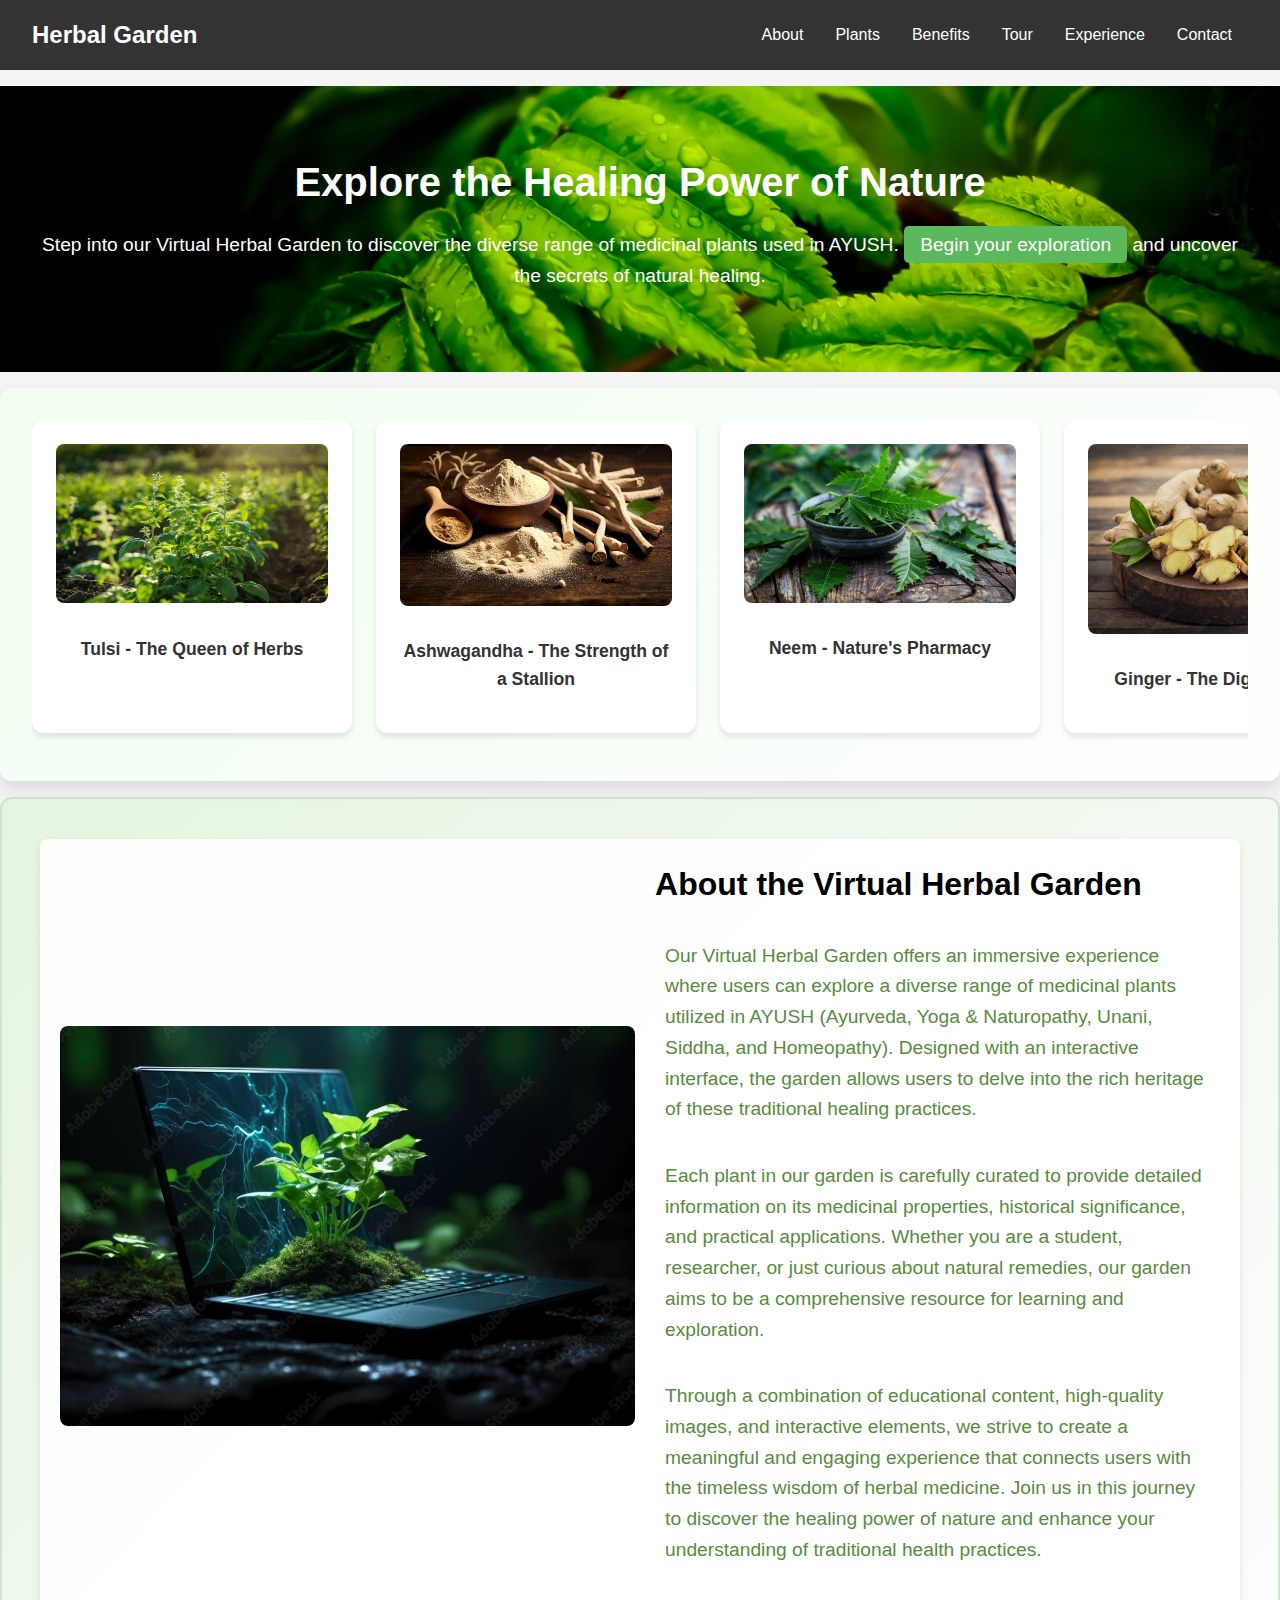
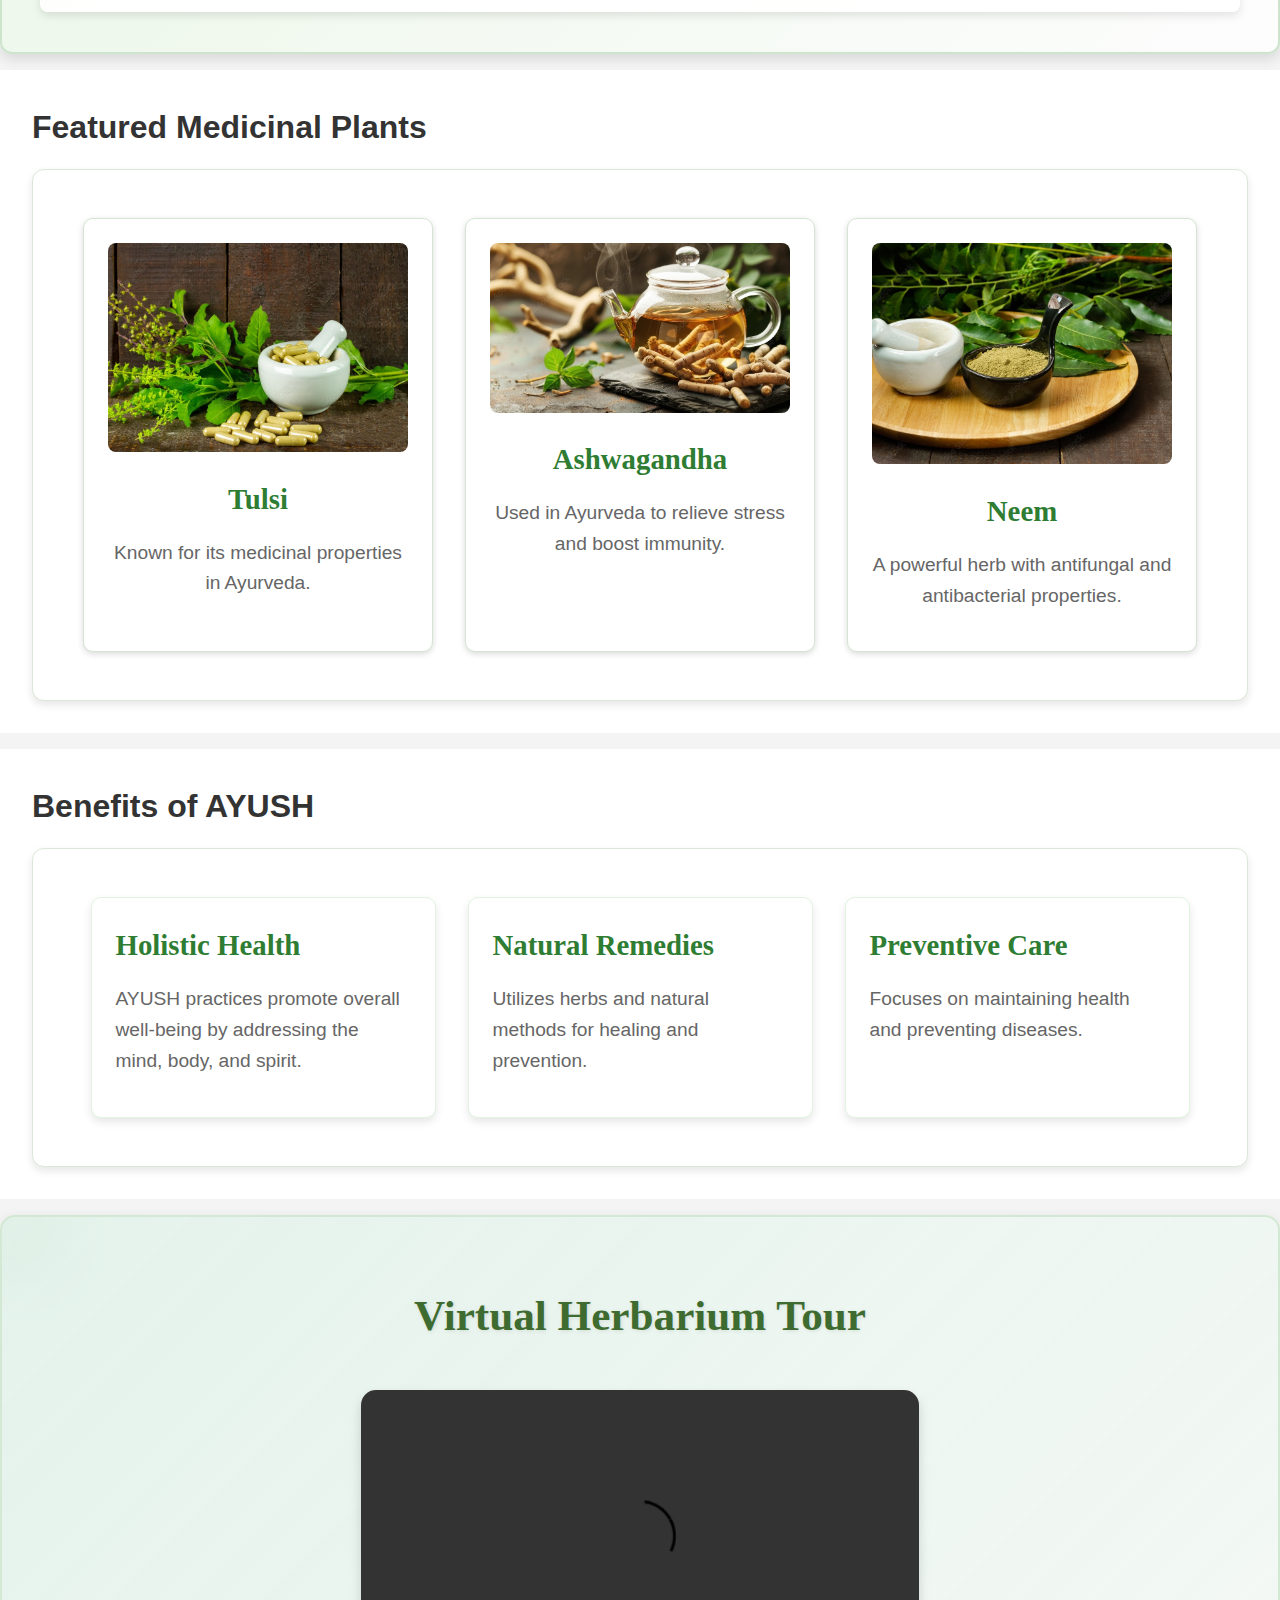
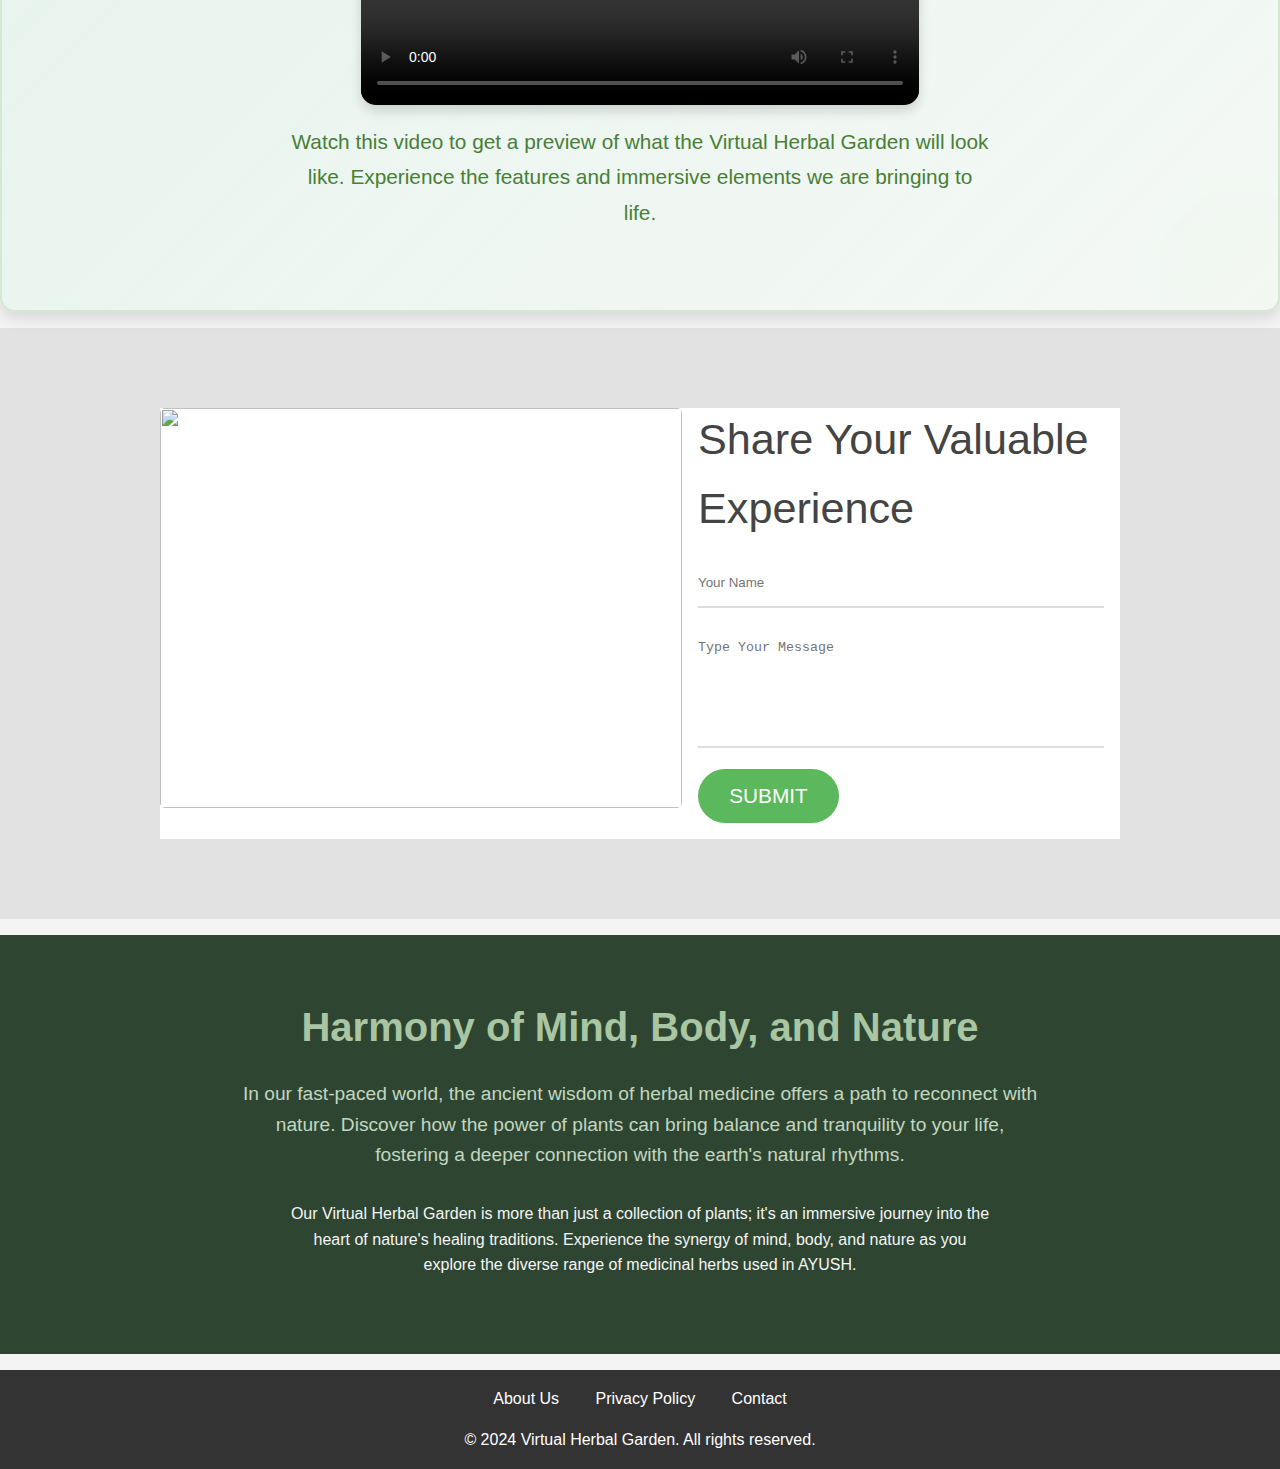
==== index.html @ 5541883f "Initial Commit" ====
<!DOCTYPE html>
<html lang="en">
<head>
    <meta charset="UTF-8">
    <meta name="viewport" content="width=device-width, initial-scale=1.0">
    <title>Virtual Herbal Garden</title>
    <link rel="stylesheet" href="styles.css">
</head>
<body>
    <!-- Header Section with Navigation Bar -->
    <header>
        <div class="logo">Herbal Garden</div>
        <nav>
            <ul>
                <li><a href="#about">About</a></li>
                <li><a href="#plants">Plants</a></li>
                <li><a href="#benefits">Benefits</a></li>
                <li><a href="#garden-preview">Tour</a></li>
                <li><a href="#experience">Experience</a></li>
                <li><a href="#contact">Contact</a></li>
            </ul>
        </nav>
    </header>

    <!-- Hero Section with Good Pictures -->
    <section class="hero">
        <h1>Explore the Healing Power of Nature</h1>
        <p>Step into our Virtual Herbal Garden to discover the diverse range of medicinal plants used in AYUSH. <a href="#plants">Begin your exploration</a> and uncover the secrets of natural healing.</p>
    </section>

    <!-- Image Slider Section -->
<!-- Image Slider Section -->
<section class="image-slider">
    <div class="slides">
        <div class="slide">
            <img src="./images/Tulsi-Queen of herbs.jpeg" alt="Herb Image 1">
            <p>Tulsi - The Queen of Herbs</p>
        </div>
        <div class="slide">
            <img src="./images/aswagandha.jpeg" alt="Herb Image 2">
            <p>Ashwagandha - The Strength of a Stallion</p>
        </div>
        <div class="slide">
            <img src="./images/Neem 2.0.jpeg" alt="Herb Image 3">
            <p>Neem - Nature's Pharmacy</p>
        </div>
        <div class="slide">
            <img src="./images/ginger.jpeg" alt="Ginger">
            <p>Ginger - The Digestive Aid</p>
        </div>
        <div class="slide">
            <img src="./images/Turmeric.jpeg" alt="Turmeric">
            <p>Turmeric - The Golden Spice</p>
        </div>
    </div>
</section>



    
    <!-- About Section -->
<section id="about">
    <div class="about-container">
        <img src="./images/about section.jpeg" alt="Virtual Herbal Garden">
        <div class="about-text">
            <h2>About the Virtual Herbal Garden</h2>
            <p>Our Virtual Herbal Garden offers an immersive experience where users can explore a diverse range of medicinal plants utilized in AYUSH (Ayurveda, Yoga & Naturopathy, Unani, Siddha, and Homeopathy). Designed with an interactive interface, the garden allows users to delve into the rich heritage of these traditional healing practices.</p>
            <p>Each plant in our garden is carefully curated to provide detailed information on its medicinal properties, historical significance, and practical applications. Whether you are a student, researcher, or just curious about natural remedies, our garden aims to be a comprehensive resource for learning and exploration.</p>
            <p>Through a combination of educational content, high-quality images, and interactive elements, we strive to create a meaningful and engaging experience that connects users with the timeless wisdom of herbal medicine. Join us in this journey to discover the healing power of nature and enhance your understanding of traditional health practices.</p>
        </div>
    </div>
</section>


    <!-- Featured Medicinal Plants Section -->
    <section id="plants">
        <h2>Featured Medicinal Plants</h2>
        <div class="plant-grid">
            <div class="plant-item">
                <img src="./images/AdobeStock_492817923_Preview.jpeg" alt="Tulsi">
                <h3>Tulsi</h3>
                <p>Known for its medicinal properties in Ayurveda.</p>
            </div>
            <div class="plant-item">
                <img src="./images/AdobeStock_812621944_Preview.jpeg" alt="Ashwagandha">
                <h3>Ashwagandha</h3>
                <p>Used in Ayurveda to relieve stress and boost immunity.</p>
            </div>
            <div class="plant-item">
                <img src="./images/Neem.jpeg" alt="Neem">
                <h3>Neem</h3>
                <p>A powerful herb with antifungal and antibacterial properties.</p>
            </div>
        </div>
    </section>

    <!-- Benefits of AYUSH Section -->
    <section id="benefits">
        <h2>Benefits of AYUSH</h2>
        <div class="benefits-content">
            <div class="benefit-item">
                <h3>Holistic Health</h3>
                <p>AYUSH practices promote overall well-being by addressing the mind, body, and spirit.</p>
            </div>
            <div class="benefit-item">
                <h3>Natural Remedies</h3>
                <p>Utilizes herbs and natural methods for healing and prevention.</p>
            </div>
            <div class="benefit-item">
                <h3>Preventive Care</h3>
                <p>Focuses on maintaining health and preventing diseases.</p>
            </div>
        </div>
    </section>

<!-- Garden Preview Section -->
<section id="garden-preview">
    <h2>Virtual Herbarium Tour</h2>
    <div class="video-container">
        <!-- Placeholder for video from PC -->
        <video width="560" height="315" controls>
            <source src="./video/Sih_final_vid_HD 720p_LOW_FR30.mp4" type="video/mp4">
            Your browser does not support the video tag.
        </video>
    </div>
    <p>Watch this video to get a preview of what the Virtual Herbal Garden will look like. Experience the features and immersive elements we are bringing to life.</p>
</section>


    <!-- Interactive Experience Section -->
    <section id="contact">

        <div class="contact-container container">
            <div class="contact-img">
                <img src="https://encrypted-tbn0.gstatic.com/images?q=tbn:ANd9GcQve3vpfXgDuKBRjPuKFnuaBzapmarvxxTd9A&s" alt="" />
            </div>

            <div class="form-container">
                <h2>Share Your Valuable Experience</h2>
                <input type="text" placeholder="Your Name" />
                <textarea cols="30" rows="6" placeholder="Type Your Message"></textarea>
                <a href="#" class="btn btn-primary">Submit</a>
            </div>
        </div>
    </section>

    <!-- Call to Action Section -->
    <section id="harmony" class="harmony-section">
        <div class="container">
            <h2 class="section-title">Harmony of Mind, Body, and Nature</h2>
            <p class="section-subtitle">In our fast-paced world, the ancient wisdom of herbal medicine offers a path to reconnect with nature. Discover how the power of plants can bring balance and tranquility to your life, fostering a deeper connection with the earth's natural rhythms.</p>
            <p class="harmony-description">Our Virtual Herbal Garden is more than just a collection of plants; it's an immersive journey into the heart of nature's healing traditions. Experience the synergy of mind, body, and nature as you explore the diverse range of medicinal herbs used in AYUSH.</p>
        </div>
    </section>
    
    

    <!-- Footer Section -->
    <footer>
        <div class="footer-links">
            <a href="#about">About Us</a>
            <a href="#privacy">Privacy Policy</a>
            <a href="#contact">Contact</a>
        </div>
        <p>&copy; 2024 Virtual Herbal Garden. All rights reserved.</p>
    </footer>
</body>
</html>
---- styles.css ----
/* Basic Reset */
* {
    margin: 0;
    padding: 0;
    box-sizing: border-box;
}

/* Body */
body {
    font-family: Arial, sans-serif;
    line-height: 1.6;
    color: #333;
    background-color: #f4f4f4;
}

/* Header */
header {
    background: #333;
    color: #fff;
    padding: 1rem 2rem;
    display: flex;
    justify-content: space-between;
    align-items: center;
}

header .logo {
    font-size: 1.5rem;
    font-weight: bold;
}

header nav ul {
    list-style: none;
    display: flex;
}

header nav ul li {
    margin: 0 1rem;
}

header nav ul li a {
    color: #fff;
    text-decoration: none;
}

header nav ul li a:hover {
    text-decoration: underline;
}

/* Hero Section */
.hero {
    background: url('images/wallpaperflare.com_wallpaper.jpg') no-repeat center center/cover;
    color: #fff;
    text-align: center;
    padding: 4rem 2rem;
}

.hero h1 {
    font-size: 2.5rem;
    margin-bottom: 1rem;
}

.hero p {
    font-size: 1.2rem;
    margin-bottom: 1rem;
}

.hero a {
    color: #fff;
    background: #5cb85c;
    padding: 0.5rem 1rem;
    text-decoration: none;
    border-radius: 5px;
}

.hero a:hover {
    background: #4cae4c;
}

/* Image Slider */

/* Image Slider */
.image-slider {
    padding: 2rem;
    background: linear-gradient(135deg, rgba(240, 255, 240, 0.9), rgba(255, 255, 255, 0.9)); /* Herbal-like background with a gradient */
    position: relative; /* For arrow controls */
    overflow: hidden; 
    border-radius: 12px; /* Rounded edges for a modern look */
    box-shadow: 0 8px 16px rgba(0, 0, 0, 0.1); /* Subtle shadow for depth */
}

.slides {
    display: flex;
    overflow-x: auto; 
    overflow-y: hidden; 
    gap: 1.5rem;
    scroll-snap-type: x mandatory; 
    scroll-behavior: smooth; /* Smooth scrolling between slides */
    padding-bottom: 1rem;
}

/* Custom scrollbar for a professional touch */
.slides::-webkit-scrollbar {
    height: 8px;
}

.slides::-webkit-scrollbar-thumb {
    background-color: rgba(90, 138, 64, 0.8); /* Herbal-like green */
    border-radius: 10px;
}

.slides::-webkit-scrollbar-track {
    background-color: rgba(0, 0, 0, 0.05);
}

/* Each slide */
.slide {
    flex: none;
    width: 320px; /* Wider slide */
    background: #fff; /* Cleaner white background */
    border: none;
    border-radius: 12px; /* Softer, rounded corners */
    text-align: center;
    padding: 1.5rem; /* More padding for better spacing */
    scroll-snap-align: start;
    transition: transform 0.3s ease, box-shadow 0.3s ease, background-color 0.3s ease;
    box-shadow: 0 4px 6px rgba(0, 0, 0, 0.1); /* Light shadow for depth */
}

/* On hover: slide expands and shadow deepens */
.slide:hover {
    transform: scale(1.08);
    box-shadow: 0 6px 12px rgba(0, 0, 0, 0.2);
    background-color: rgba(90, 138, 64, 0.05); /* Light herbal green tint on hover */
}

.slide img {
    max-width: 100%;
    height: auto;
    border-radius: 8px;
    margin-bottom: 1rem; /* Space between image and text */
    transition: transform 0.3s ease;
}

/* Slight zoom effect on the image when hovering over the slide */
.slide:hover img {
    transform: scale(1.05);
}

.slide p {
    margin-top: 0.5rem;
    font-weight: bold;
    color: #333; /* Darker, more professional text color */
    font-size: 1.1rem; /* Slightly larger text for emphasis */
}

/* Optional: Add arrow controls */
.slider-controls {
    position: absolute;
    top: 50%;
    width: 100%;
    display: flex;
    justify-content: space-between;
    transform: translateY(-50%);
    pointer-events: none; /* Ensures arrows don't interfere with scroll */
}

.slider-controls button {
    background-color: rgba(90, 138, 64, 0.7); /* Herbal green */
    color: white;
    border: none;
    padding: 10px 20px;
    border-radius: 50%;
    cursor: pointer;
    transition: background-color 0.3s ease;
    pointer-events: all; /* Ensure buttons can be clicked */
}

.slider-controls button:hover {
    background-color: rgba(90, 138, 64, 0.9); /* Darker green on hover */
}

/* Optional: Add arrow icons (using font-awesome or similar) */
.slider-controls button i {
    font-size: 1.5rem;
}



/* Optional: Add arrow controls */
.slider-controls {
    position: absolute;
    top: 50%;
    width: 100%;
    display: flex;
    justify-content: space-between;
    transform: translateY(-50%);
}

.control-button {
    background: rgba(0, 0, 0, 0.5);
    color: #fff;
    border:none;
    padding: 0.5rem;
    cursor: pointer;
    border-radius: 50%;
}

.control-button:hover {
    background: rgba(0, 0, 0, 0.7);
}


/* Content Sections */
section {
    padding: 2rem;
    background: #fff;
    margin: 1rem 0;
    transition: background-color 0.3s, transform 0.3s;
}

section:hover {
    background-color: #f0f0f0;
    transform: translateY(-5px);
}

section h2 {
    font-size: 2rem;
    margin-bottom: 1rem;
}

section p {
    font-size: 1.1rem;
    margin-bottom: 1rem;
}

section img {
    max-width: 100%;
    height: auto;
    border-radius: 5px;
}

/* About Section */
/* About Section */
#about {
    padding: 40px 20px;
    background: linear-gradient(135deg, rgba(225, 245, 220, 0.8), rgba(255, 255, 255, 0.8)), url('path/to/herbal-background.jpg');
    background-size: cover;
    background-position: center;
    border: 2px solid #cce5cc;
    border-radius: 12px;
    box-shadow: 0 6px 12px rgba(0, 0, 0, 0.1);
}

.about-container {
    display: flex;
    align-items: center;
    justify-content: center;
    gap: 20px; 
    max-width: 1200px; 
    margin: 0 auto;
    background: rgba(255, 255, 255, 0.9);
    padding: 20px;
    border-radius: 8px;
    box-shadow: 0 4px 8px rgba(0, 0, 0, 0.1);
    transition: transform 0.3s ease, box-shadow 0.3s ease; /* Adding smooth transition for hover */
}

/* Add scaling and shadow on hover for a more interactive feel */
.about-container:hover {
    transform: translateY(-10px); /* Slight upward movement */
    box-shadow: 0 8px 16px rgba(0, 0, 0, 0.2); /* Deeper shadow on hover */
}

.about-container img {
    max-width: 50%;
    height: auto;
    max-height: 400px; 
    object-fit: cover;
    border-radius: 8px;
    transition: transform 0.3s ease; /* Smooth transition for image scaling */
}

/* Zoom in on the image when hovered */
.about-container img:hover {
    transform: scale(1.05); /* Slight zoom-in effect */
}

.about-text {
    flex: 1;
}

.about-text h2 {
    font-size: 2rem;
    margin-bottom: 20px;
    color: #000;
}

.about-text p {
    font-size: 1.2rem;
    margin-bottom: 1rem;
    color: #5a8a40;
    position: relative; /* Positioning for the background highlight effect */
    padding: 10px;
    transition: color 0.3s ease, background-color 0.3s ease, box-shadow 0.3s ease; /* Smooth transition for hover */
}

/* Add a background highlight and shadow on hover */
.about-text p:hover {
    color: #000; /* Change text color to black */
    background-color: rgba(90, 138, 64, 0.1); /* Subtle background highlight */
    box-shadow: 0 4px 6px rgba(0, 0, 0, 0.1); /* Add a slight shadow for emphasis */
    border-radius: 8px; /* Rounded corners for a more polished look */
}

/* Optional additional effect: underline the text with animation */
.about-text p::before {
    content: '';
    position: absolute;
    width: 0;
    height: 2px;
    bottom: 0;
    left: 0;
    background-color: #5a8a40;
    visibility: hidden;
    transition: all 0.3s ease-in-out;
}

.about-text p:hover::before {
    visibility: visible;
    width: 100%; /* Underline expands across the text */
}



/* Grid Layout */
/* Grid Layout */
/* Plant Grid, Benefits Content, Testimonials Grid */
.plant-grid, .benefits-content, .testimonials-grid {
    display: flex;
    gap: 2rem; /* Increased gap for better spacing */
    flex-wrap: wrap;
    justify-content: center;
    padding: 3rem 2rem; /* Balanced spacing for a clean layout */
    background: #ffffff; /* Clean white background */
    border-radius: 12px; /* Slightly rounded corners */
    border: 1px solid #dce7d8; /* Light green border for a subtle herbal touch */
    box-shadow: 0 4px 8px rgba(0, 0, 0, 0.1); /* Enhanced shadow for a professional depth */
}

/* Plant Items, Benefit Items, Testimonial Items */
.plant-item, .benefit-item, .testimonial-item {
    flex: 1;
    min-width: 280px;
    max-width: 350px;
    background: #ffffff; /* White background for consistency */
    padding: 1.5rem;
    border-radius: 10px;
    text-align: center;
    transition: transform 0.3s ease, box-shadow 0.3s ease, background-color 0.3s ease;
    border: 1px solid #d4e6d2; /* Light green border to hint at herbal theme */
    box-shadow: 0 2px 6px rgba(0, 0, 0, 0.15); /* Slightly deeper shadow for depth */
}

/* Hover Effects for Interactivity */
.plant-item:hover, .benefit-item:hover, .testimonial-item:hover {
    transform: translateY(-5px); /* Slight lift effect on hover */
    box-shadow: 0 8px 16px rgba(0, 0, 0, 0.2);
    background-color: #f3f8f3; /* Subtle light greenish-white background on hover */
}

/* Images for Plant and Testimonial Items */
.plant-item img, .testimonial-item img {
    max-width: 100%;
    height: auto;
    border-radius: 8px; /* Slightly less rounded for a sharper look */
    margin-bottom: 1rem;
    transition: transform 0.3s ease;
}

.plant-item img:hover, .testimonial-item img:hover {
    transform: scale(1.05); /* Slight zoom-in effect for images on hover */
}

/* Benefits Content Styling */
.benefit-item {
    flex: 1;
    max-width: 30%;
    padding: 1.5rem;
    background: #ffffff;
    border-radius: 10px;
    border: 1px solid #e0f4e0; /* Light green border */
    box-shadow: 0 4px 8px rgba(0, 0, 0, 0.1);
    text-align: left;
    transition: box-shadow 0.3s ease, background-color 0.3s ease;
}

.benefit-item:hover {
    background-color: #f0f8f0; /* Subtle light green background on hover */
    box-shadow: 0 8px 16px rgba(0, 0, 0, 0.2);
}

/* Headings and Text within Items */
.plant-item h3, .benefit-item h3, .testimonial-item h3 {
    font-size: 1.8rem;
    color: #2e7d32; /* Dark green for headings */
    margin-bottom: 1rem;
    font-family: 'Georgia', serif;
}

.plant-item p, .benefit-item p, .testimonial-item p {
    font-size: 1.2rem;
    color: #666666; /* Medium gray for text to ensure readability */
    line-height: 1.6;
    transition: color 0.3s ease;
}

.plant-item p:hover, .benefit-item p:hover, .testimonial-item p:hover {
    color: #004d00; /* Darker green on hover for emphasis */
}

/* Testimonials Special Style */
.testimonial-item {
    background: #ffffff;
    padding: 2rem;
    position: relative;
    border: 1px solid #dce7d8; /* Light green border */
    box-shadow: 0 4px 8px rgba(0, 0, 0, 0.15);
    transition: all 0.3s ease;
    overflow: hidden; /* Ensure content stays within the container */
}

.testimonial-item::before {
    content: '“';
    font-size: 4rem;
    color: #a8d5a2; /* Soft green for quote marks */
    position: absolute;
    top: -1rem;
    left: 1rem;
    font-family: 'Georgia', serif;
}

.testimonial-item::after {
    content: '”';
    font-size: 4rem;
    color: #a8d5a2; /* Soft green for quote marks */
    position: absolute;
    bottom: -1rem;
    right: 1rem;
    font-family: 'Georgia', serif;
}

/* Responsive Adjustments */
@media (max-width: 768px) {
    .plant-item, .benefit-item, .testimonial-item {
        max-width: 100%;
        margin-bottom: 1.5rem;
    }

    .benefit-item {
        text-align: center;
    }
}



/* Garden Preview Section */

#garden-preview {
    background: linear-gradient(135deg, rgba(224, 242, 233, 0.8), rgba(245, 249, 245, 0.9)), url('path/to/herbal-background.jpg');
    background-size: cover;
    background-position: center;
    padding: 4rem 2rem;
    text-align: center;
    border: 2px solid rgba(204, 229, 204, 0.8);
    border-radius: 15px;
    box-shadow: 0 6px 15px rgba(0, 0, 0, 0.12);
    color: #487f35; /* Herbal green initial text color */
    position: relative;
    overflow: hidden;
    transition: background 0.3s ease-in-out, border-color 0.3s ease-in-out;
}

/* Heading and Paragraph Hover Effects */
#garden-preview h2, #garden-preview p {
    transition: color 0.4s ease; /* Smooth color transition */
}

#garden-preview h2:hover, #garden-preview p:hover {
    color: #000; /* Text turns black on hover */
}

/* Decorative Herbal Elements */
#garden-preview::before, #garden-preview::after {
    content: '';
    position: absolute;
    border-radius: 50%;
    background: rgba(94, 153, 84, 0.15);
    filter: blur(30px);
    z-index: -1;
}

#garden-preview::before {
    width: 120px;
    height: 120px;
    top: -40px;
    left: -40px;
}

#garden-preview::after {
    width: 180px;
    height: 180px;
    bottom: -60px;
    right: -60px;
}

/* Heading Styles */
#garden-preview h2 {
    font-size: 2.7rem;
    color: #3e6b2f;
    margin-bottom: 1.8rem;
    font-family: 'Georgia', serif;
    text-shadow: 1px 1px 4px rgba(0, 0, 0, 0.1);
}

/* Video Container */
.video-container {
    display: flex;
    justify-content: center;
    align-items: center;
    margin-top: 2.5rem;
}

.video-container video {
    width: 46%;
    max-width: 850px;
    border-radius: 15px;
    box-shadow: 0 6px 12px rgba(0, 0, 0, 0.15);
    transition: transform 0.3s ease, box-shadow 0.3s ease;
}

.video-container video:hover {
    transform: scale(1.03);
    box-shadow: 0 8px 16px rgba(0, 0, 0, 0.2);
}

/* Paragraph Text */
#garden-preview p {
    font-size: 1.3rem;
    color: #487f35;
    margin-top: 1.2rem;
    font-family: 'Arial', sans-serif;
    line-height: 1.7;
    max-width: 700px;
    margin-left: auto;
    margin-right: auto;
    transition: color 0.4s ease;
}

/* Hover effect for the entire section */
#garden-preview:hover {
    background: linear-gradient(135deg, rgba(220, 235, 220, 0.9), rgba(240, 250, 240, 0.9)), url('path/to/herbal-background.jpg'); 
    border-color: rgba(180, 210, 180, 0.9); /* Slight color change on hover */
}

/* Responsive Adjustments */
@media (max-width: 768px) {
    #garden-preview h2 {
        font-size: 2.2rem;
    }

    .video-container video {
        width: 90%;
    }

    #garden-preview p {
        font-size: 1.1rem;
    }
}





/* Interactive Experience Section */
#contact {
    padding: 5rem 0;
    background: rgb(226, 226, 226);
    display: flex;
    justify-content: center;
    align-items: center;
}
.contact-container {
    display: flex;
    background: #fff;
    width: 75%;
    
}

.contact-img {
    width: 60%;
}

.contact-img img {
    display: block;
    height: 400px;
    width: 100%;
    object-position: center;
    object-fit: cover;
    
}

.form-container {
    padding: 1rem;
    width: 50%;
    margin: auto;
}

.form-container input {
    display: block;
    width: 100%;
    border: none;
    border-bottom: 2px solid #ddd;
    padding: 1rem 0;
    box-shadow: none;
    outline: none;
    margin-bottom: 1rem;
    color: #444;
    font-weight: 500;
}

.form-container textarea {
    display: block;
    width: 100%;
    border: none;
    border-bottom: 2px solid #ddd;
    color: #444;
    outline: none;
    padding: 1rem 0;
    resize: none;
}

.form-container h2 {
    font-size: 2.7rem;
    font-weight: 500;
    color: #444;
    margin-bottom: 1rem;
    margin-top: -1.2rem;
}

.form-container a {
    font-size: 1.3rem;
}


.btn {
    display: inline-block;
    padding: 0.5em 1.5em;
    text-decoration: none;
    border-radius: 50px;
    cursor: pointer;
    outline: none;
    margin-top: 1em;
    text-transform: uppercase;
    font-weight: small;
}

.btn-primary {
    color: #fff;
    background: #5cb85c;
}

.btn-primary:hover {
    background: #2e4631;
    transition: background 0.3s ease-in-out;
}

/* Call-to-Action Section */
.harmony-section {
    background: #2e4631; 
    color: #f5f5f5; 
    text-align: center;
    padding: 60px 20px;
    transition: background-color 0.3s, transform 0.3s;
}

.harmony-section:hover {
    background-color: #3b5e43;
    transform: scale(1.02);
}

.harmony-section .section-title {
    font-size: 2.5rem;
    font-weight: bold;
    margin-bottom: 20px;
    color: #a9c5a2; 
}

.harmony-section .section-subtitle {
    font-size: 1.2rem;
    margin-bottom: 30px;
    max-width: 800px;
    margin-left: auto;
    margin-right: auto;
    color: #c2d6c0; 
}

.harmony-section .harmony-description {
    font-size: 1rem;
    max-width: 700px;
    margin-left: auto;
    margin-right: auto;
    color: #f5f5f5; 
}

/* Footer */
footer {
    background: #333;
    color: #fff;
    text-align: center;
    padding: 1rem 2rem;
}

.footer-links a {
    color: #fff;
    margin: 0 1rem;
    text-decoration: none;
}

.footer-links a:hover {
    text-decoration: underline;
}

.footer-links {
    margin-bottom: 1rem;
}

/* Model Pages Slider (Reuse the Image Slider Styles) */
/* Scrollable Image Section */
.horizontal-scroll {
    display: flex;
    overflow-x: auto;
    padding-bottom: 1rem;
    gap: 20px;
    scroll-snap-type: x mandatory;
    scroll-behavior: smooth;
    padding-bottom: 1rem;
}

/* Custom scrollbar styling */
.horizontal-scroll::-webkit-scrollbar {
    height: 10px;
}

.horizontal-scroll::-webkit-scrollbar-thumb {
    background-color: rgba(90, 138, 64, 0.8); /* Herbal green */
    border-radius: 10px;
}

.horizontal-scroll::-webkit-scrollbar-track {
    background-color: rgba(0, 0, 0, 0.05);
}

/* Each Thumbnail Item */
.model-page-thumbnail {
    flex: none;
    scroll-snap-align: start;
    background: white;
    padding: 1rem;
    border-radius: 10px;
    box-shadow: 0 4px 6px rgba(0, 0, 0, 0.1);
    transition: transform 0.3s ease, box-shadow 0.3s ease;
    cursor: pointer;
}

.model-page-thumbnail img {
    width: 200px;
    height: auto;
    border-radius: 8px;
    transition: transform 0.3s ease;
}

/* Hover effect on the thumbnails */
.model-page-thumbnail:hover {
    transform: scale(1.08);
    box-shadow: 0 6px 12px rgba(0, 0, 0, 0.2);
}

.model-page-thumbnail:hover img {
    transform: scale(1.05);
}
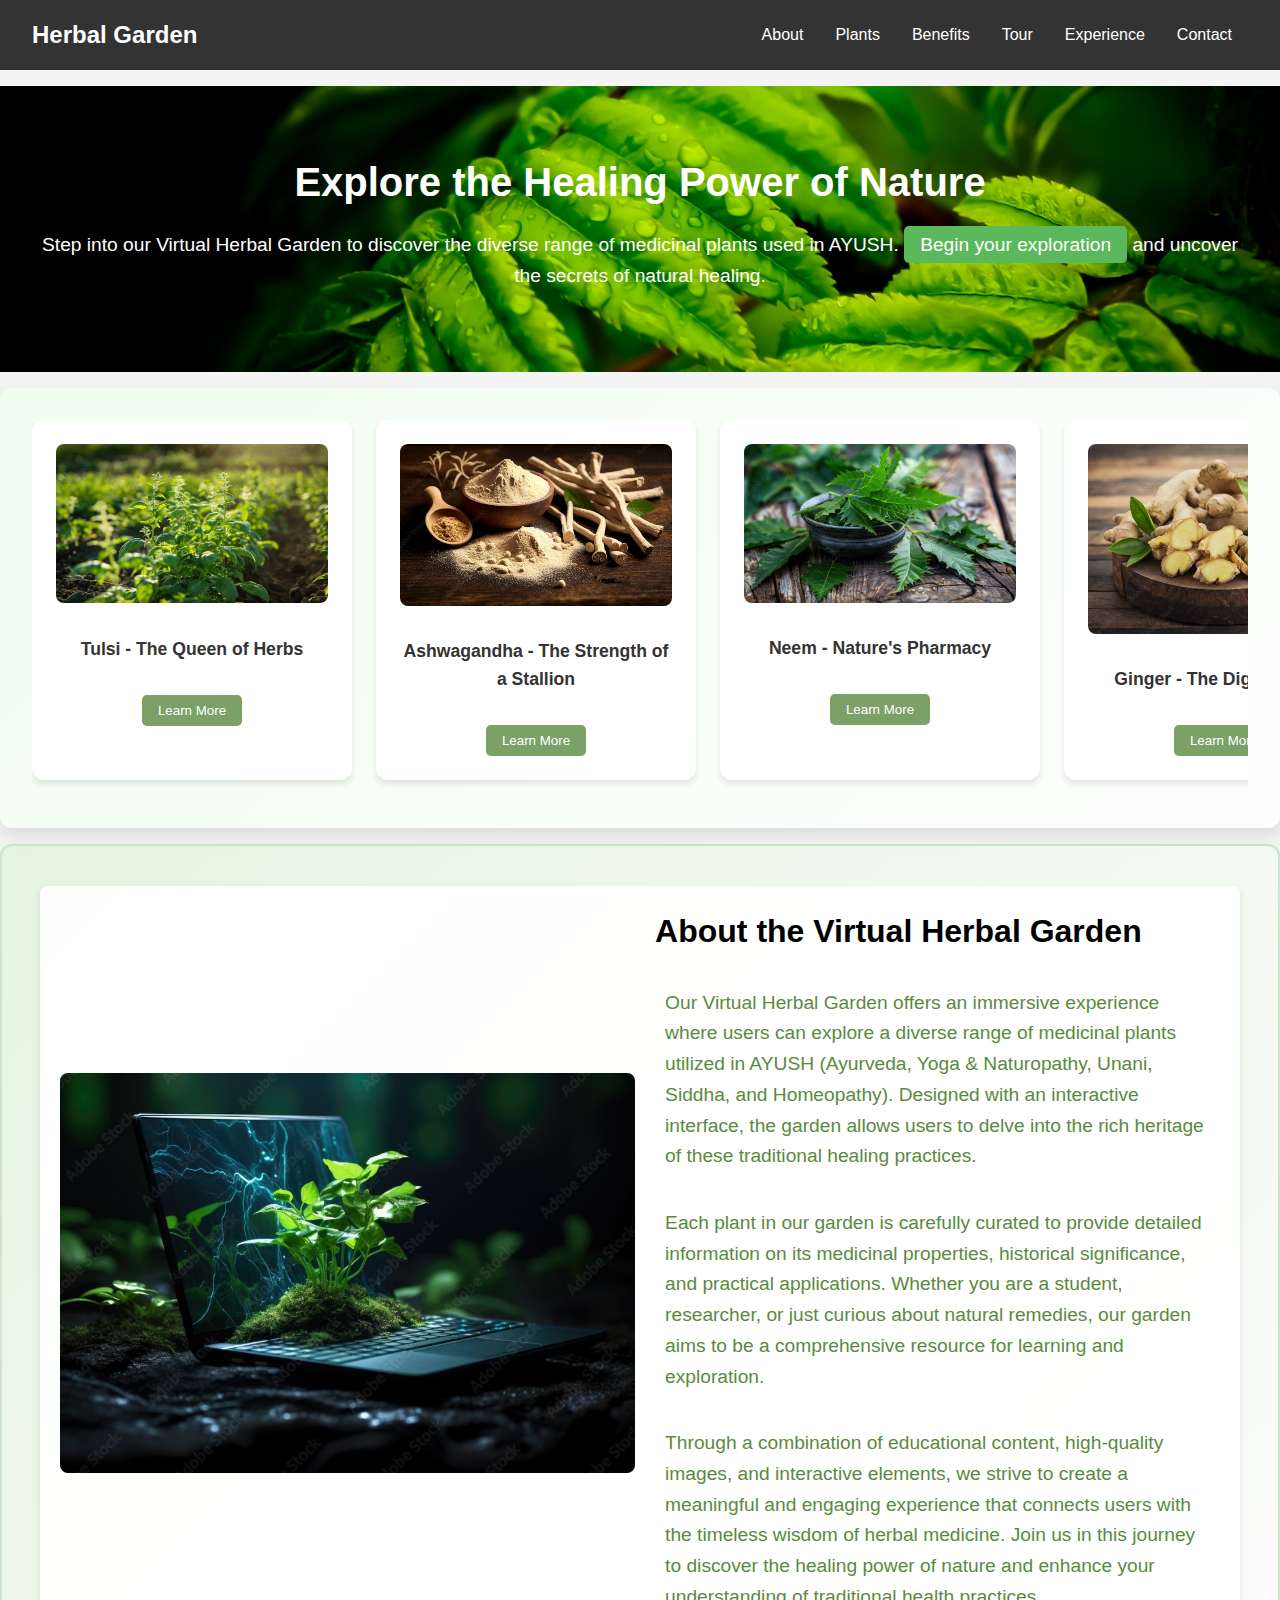
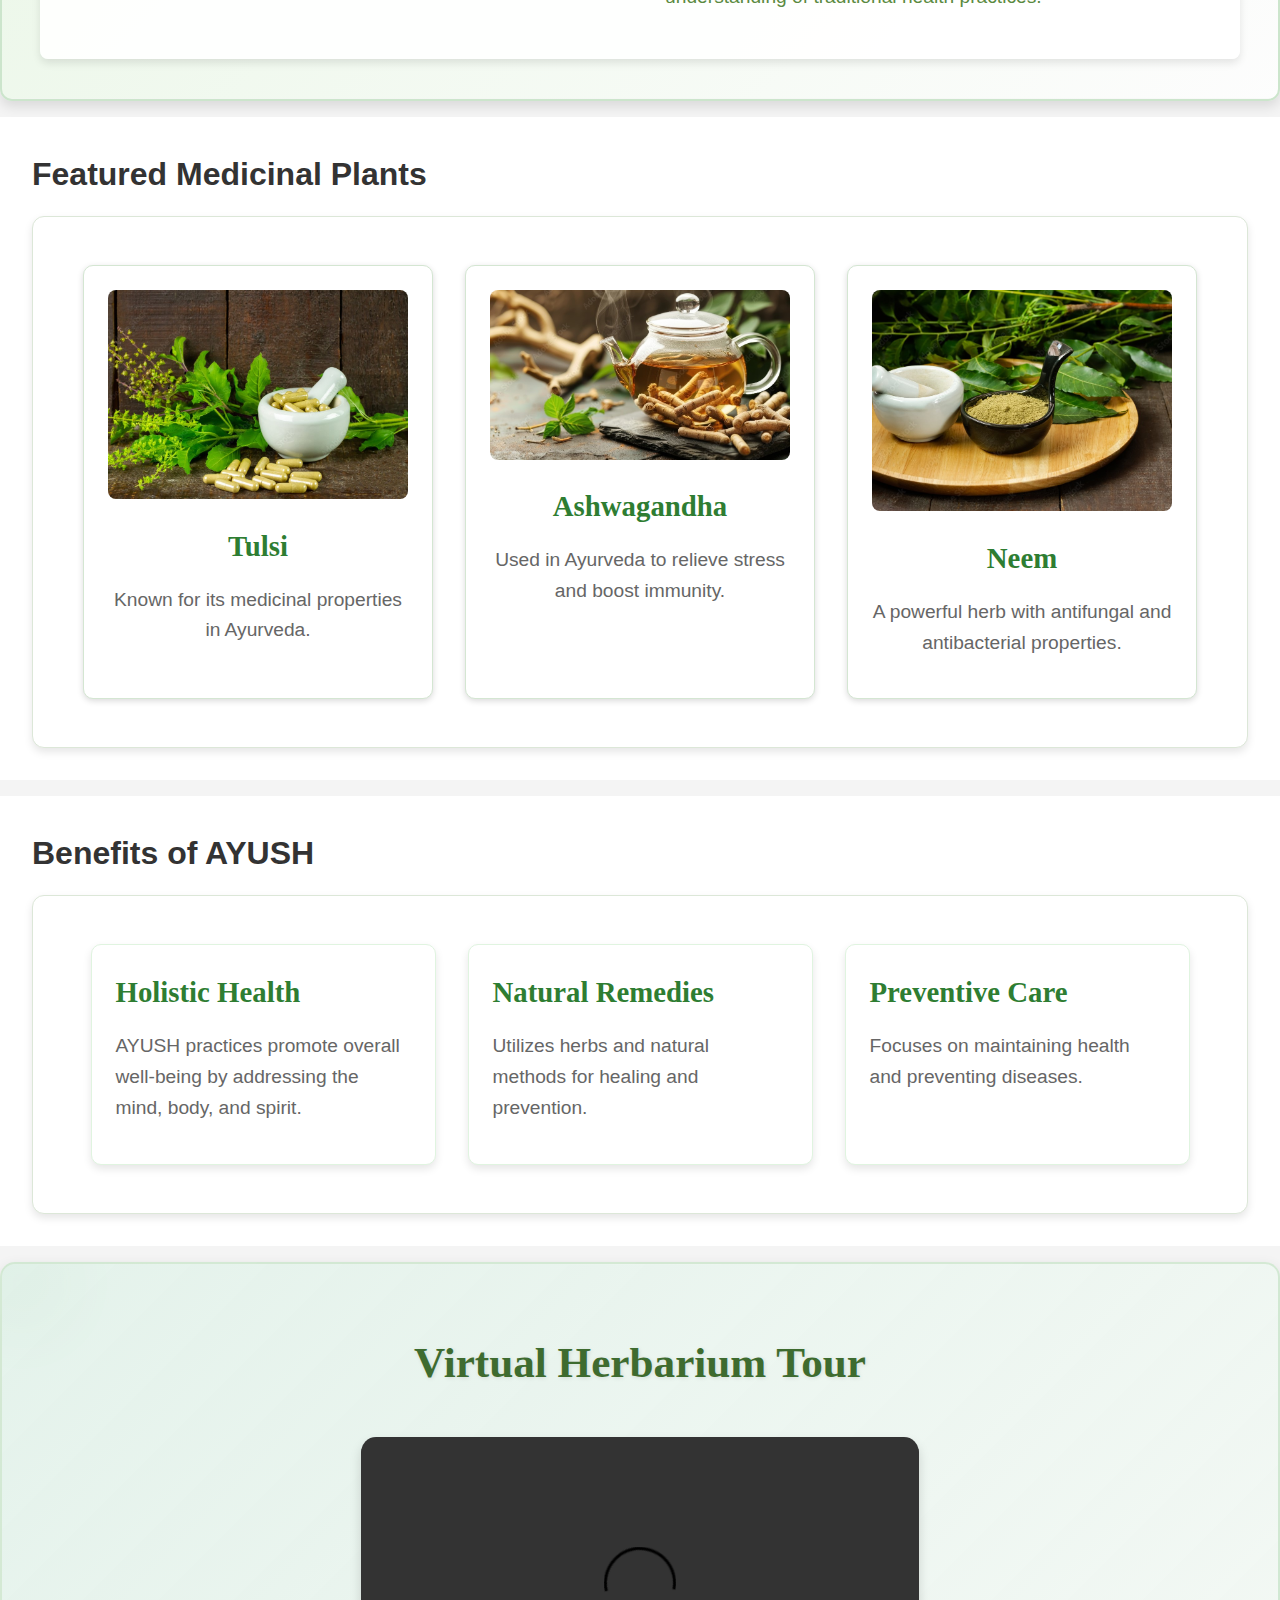
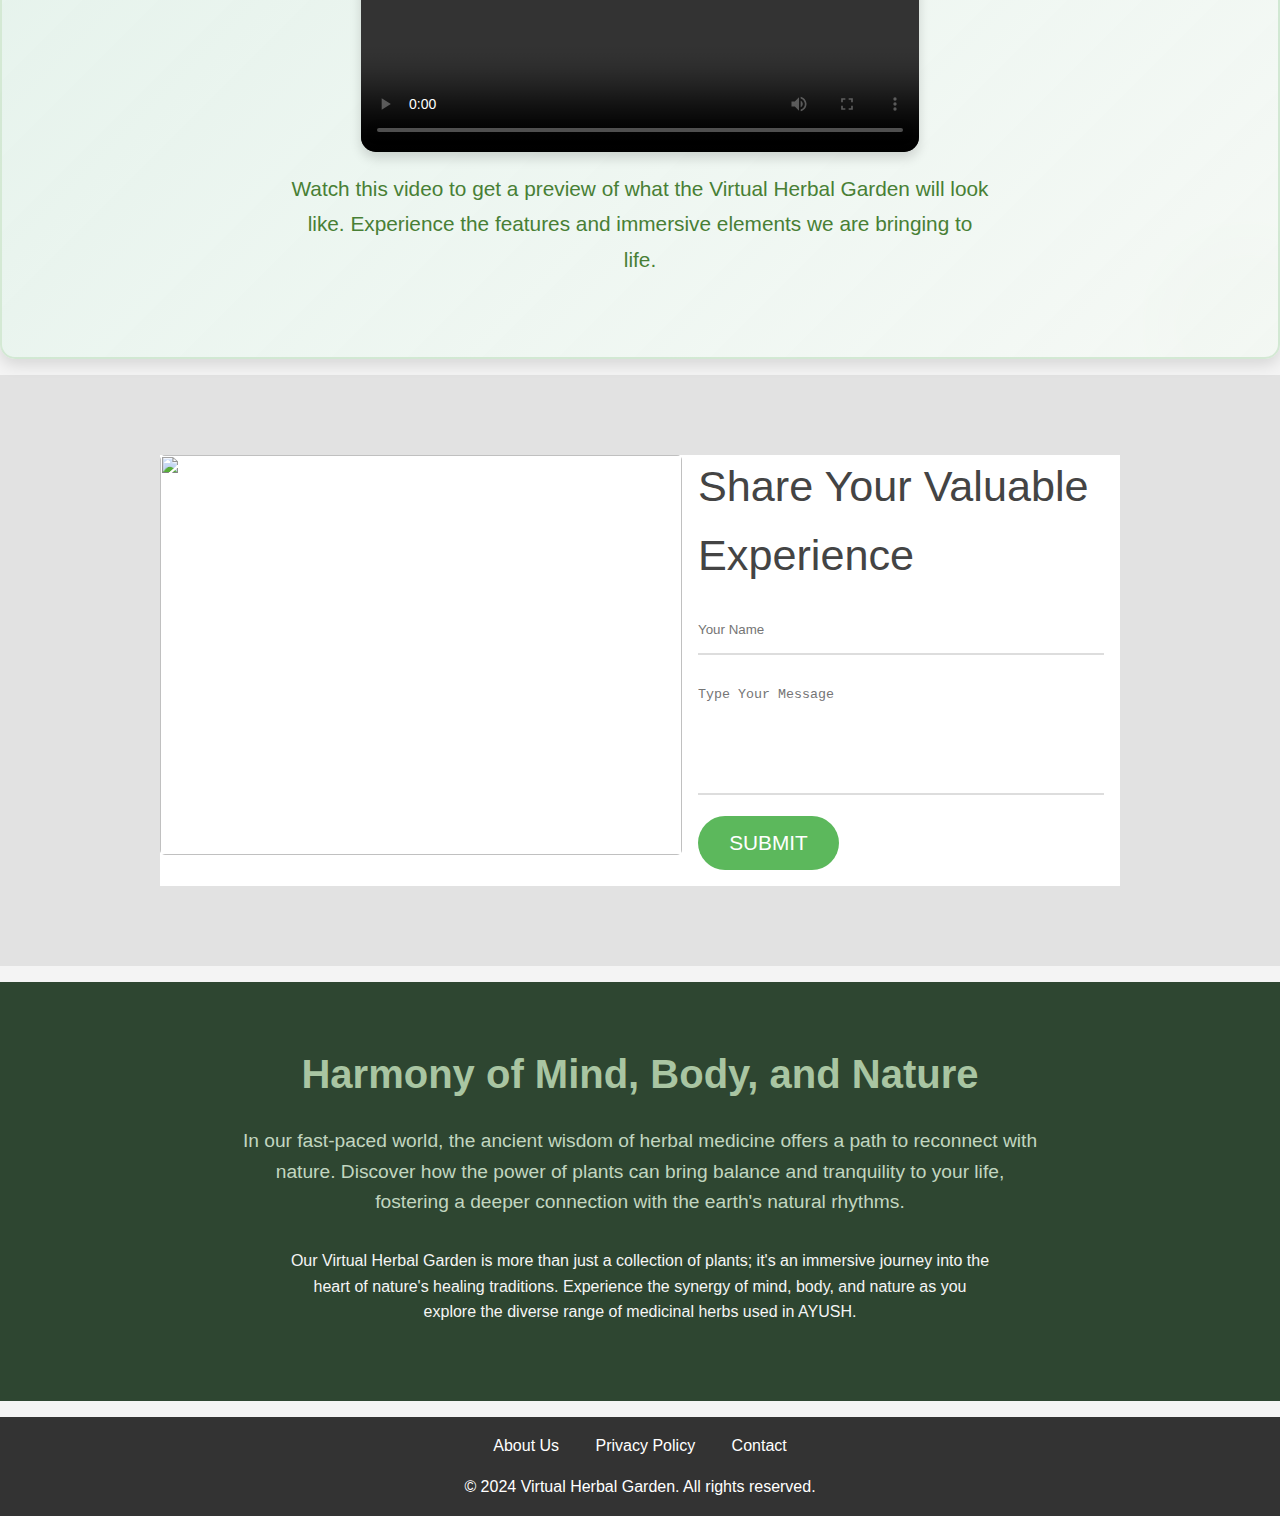
==== commit 128b2a73: "Button added in divs of image slider section." ====
--- a/index.html
+++ b/index.html
@@ -28,31 +28,47 @@
         <p>Step into our Virtual Herbal Garden to discover the diverse range of medicinal plants used in AYUSH. <a href="#plants">Begin your exploration</a> and uncover the secrets of natural healing.</p>
     </section>
 
-    <!-- Image Slider Section -->
+
 <!-- Image Slider Section -->
 <section class="image-slider">
     <div class="slides">
-        <div class="slide">
-            <img src="./images/Tulsi-Queen of herbs.jpeg" alt="Herb Image 1">
-            <p>Tulsi - The Queen of Herbs</p>
-        </div>
-        <div class="slide">
-            <img src="./images/aswagandha.jpeg" alt="Herb Image 2">
-            <p>Ashwagandha - The Strength of a Stallion</p>
-        </div>
-        <div class="slide">
-            <img src="./images/Neem 2.0.jpeg" alt="Herb Image 3">
-            <p>Neem - Nature's Pharmacy</p>
-        </div>
-        <div class="slide">
-            <img src="./images/ginger.jpeg" alt="Ginger">
-            <p>Ginger - The Digestive Aid</p>
-        </div>
-        <div class="slide">
-            <img src="./images/Turmeric.jpeg" alt="Turmeric">
-            <p>Turmeric - The Golden Spice</p>
-        </div>
+    <div class="slide">
+        <img src="./images/Tulsi-Queen of herbs.jpeg" alt="Herb Image 1">
+        <p>Tulsi - The Queen of Herbs</p>
+        <button class="redirect-button">Learn More</button>
     </div>
+    <div class="slide">
+        <img src="./images/aswagandha.jpeg" alt="Herb Image 2">
+        <p>Ashwagandha - The Strength of a Stallion</p>
+        <button class="redirect-button">Learn More</button>
+    </div>
+    <div class="slide">
+        <img src="./images/Neem 2.0.jpeg" alt="Herb Image 3">
+        <p>Neem - Nature's Pharmacy</p>
+        <button class="redirect-button">Learn More</button>
+    </div>
+    <div class="slide">
+        <img src="./images/ginger.jpeg" alt="Ginger">
+        <p>Ginger - The Digestive Aid</p>
+        <button class="redirect-button">Learn More</button>
+    </div>
+    <div class="slide">
+        <img src="./images/Turmeric.jpeg" alt="Turmeric">
+        <p>Turmeric - The Golden Spice</p>
+        <button class="redirect-button">Learn More</button>
+    </div>
+    </div>
+    <script>
+        const redirectButtons = document.querySelectorAll('.redirect-button');
+
+        redirectButtons.forEach(button => {
+        button.addEventListener('click', () => {
+            // Replace 'target.html' with the actual target file path
+            window.location.href = 'target.html';
+        });
+        });</script>
+    
+
 </section>
 
 
--- a/styles.css
+++ b/styles.css
@@ -76,7 +76,7 @@
     background: #4cae4c;
 }
 
-/* Image Slider */
+
 
 /* Image Slider */
 .image-slider {
@@ -153,6 +153,22 @@
     font-size: 1.1rem; /* Slightly larger text for emphasis */
 }
 
+/* ... (rest of your CSS) */
+
+.redirect-button {
+    background-color: rgba(90, 138, 64, 0.8);
+    color: #fff;
+    border: none;
+    padding: 0.5rem 1rem;
+    border-radius: 5px;
+    cursor: pointer;
+    margin-top: 1rem;
+}
+
+.redirect-button:hover {
+    background-color: rgba(90, 138, 64, 0.9);
+}
+
 /* Optional: Add arrow controls */
 .slider-controls {
     position: absolute;
@@ -210,6 +226,7 @@
 }
 
 
+
 /* Content Sections */
 section {
     padding: 2rem;
@@ -239,7 +256,6 @@
     border-radius: 5px;
 }
 
-/* About Section */
 /* About Section */
 #about {
     padding: 40px 20px;
@@ -332,7 +348,7 @@
 
 
 
-/* Grid Layout */
+
 /* Grid Layout */
 /* Plant Grid, Benefits Content, Testimonials Grid */
 .plant-grid, .benefits-content, .testimonials-grid {
